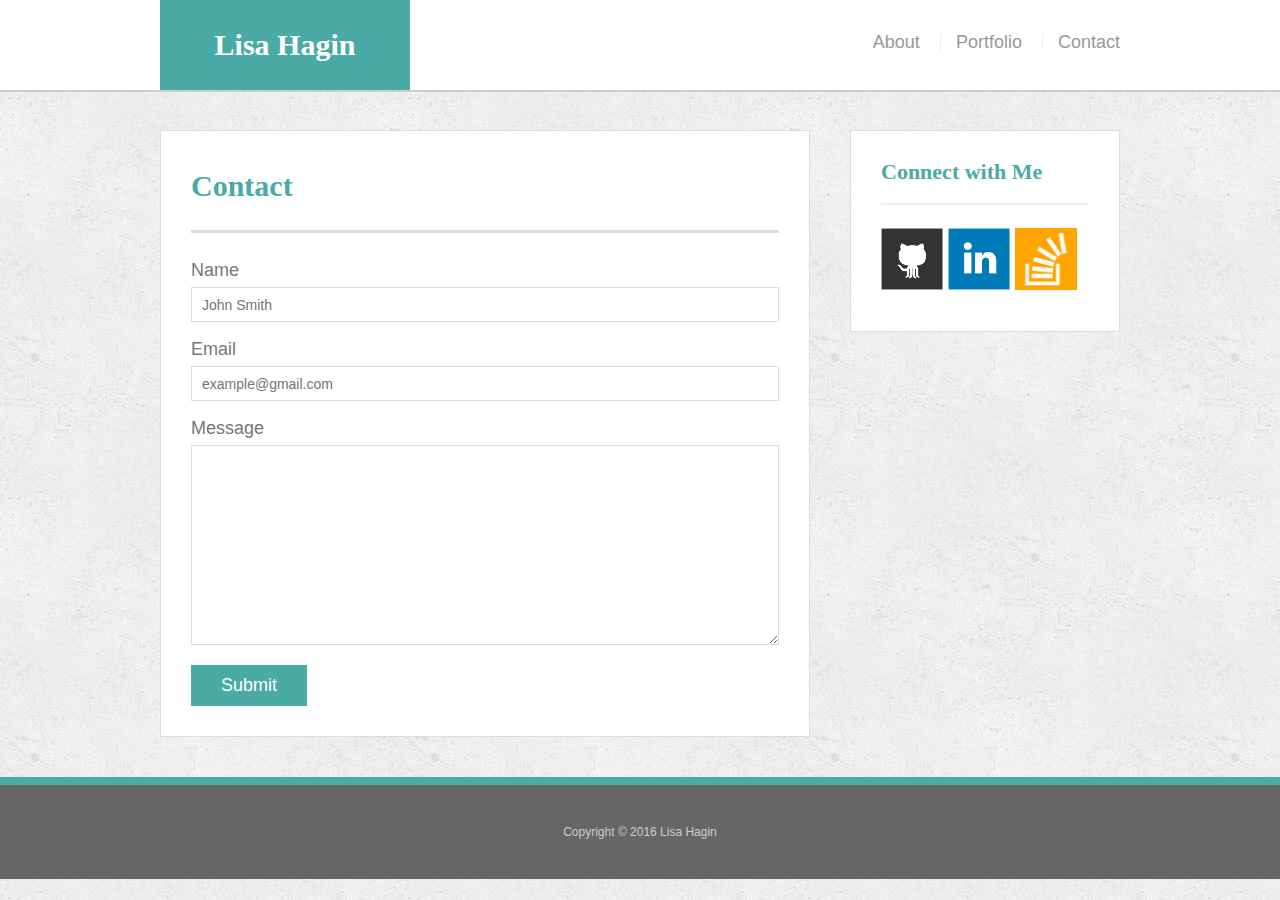
==== contact.html @ 9b8ad6ef "files setup for media queries" ====
<!doctype html>
<html lang="en-us">

<head>
  <meta charset="UTF-8">
  <title>Contact | Lisa Hagin</title>
  <link rel="stylesheet" type="text/css" href="assets/css/reset.css">
  <link rel="stylesheet" type="text/css" href="assets/css/style.css">
</head>

<body>

  <header id="masthead">
    <div class="container">
      <a href="index.html" id="logo">Lisa Hagin</a>
      <nav>
        <a href="index.html">About</a>
        <a href="portfolio.html">Portfolio</a>
        <a href="contact.html">Contact</a>
      </nav>
    </div>
  </header>

  <div id="main-container" class="container">
    <section class="main-section">
      <h1>Contact</h1>

      <form id="contact-form">
        <ul>
          <li>
            <label for="name">Name</label>
            <input type="text" id="name" name="name" placeholder="John Smith" required="required">
          </li>
          <li>
            <label for="email">Email</label>
            <input type="email" id="email" name="email" placeholder="example@gmail.com" required="required">
          </li>
          <li>
            <label for="message">Message</label>
            <textarea id="message" name="message" required="required"></textarea>
          </li>
        </ul>
        <input type="submit">
      </form>

    </section>

    <section class="sidebar">
      <div id="connect">
        <h2>Connect with Me</h2>

        <a href="#"><img src="assets/images/github-128.png" class="social" alt="GitHub" /></a>
        <a href="#"><img src="assets/images/linkedin-128.png" class="social" alt="LinkedIn" /></a>
        <a href="#"><img src="assets/images/stackoverflow-128.png" class="social" alt="Stack Overflow" /></a>
      </div>
    </section>
  </div>

  <footer>
    <div class="container">
      Copyright &copy; 2016 Lisa Hagin
    </div>
  </footer>
</body>

</html>
---- assets/css/style.css ----
body {
  font-family: 'Arial', 'Helvetica Neue', Helvetica, sans-serif;
  font-size: 18px;
  color: #777;
  line-height: 34px;
  background: url("../images/concrete_seamless.png");
}

* {
  box-sizing: border-box;
}


/*general*/

.container {
  clear: both;
  margin: 0 auto;
  width: 100%;
  max-width: 960px;
}

h1,
h2,
h3,
p {
  margin-bottom: 20px;
}

p:last-child {
  margin-bottom: 0;
}

h1,
h2,
h3 {
  font-family: 'Georgia', Times, Times New Roman, serif;
  color: #4aaaa5;
  font-weight: 700;
}

h1 {
  padding-bottom: 20px;
  font-size: 30px;
  line-height: 49px;
  border-bottom: 3px solid #ddd;
}

h2,
h3 {
  font-size: 22px;
}


/*header*/

#masthead {
  position: fixed;
  z-index: 99;
  margin: 0 0 30px;
  overflow: auto;
  width: 100%;
  color: #fff;
  background: #fff;
  border-bottom: 2px solid #ccc;
}

#logo {
  width: 250px;
  height: 90px;
  float: left;
  font-family: 'Georgia', Times, Times New Roman, serif;
  text-align: center;
  line-height: 90px;
  color: #fff;
  font-weight: 700;
  font-size: 30px;
  text-decoration: none;
  background: #4aaaa5;
}

nav {
  float: right;
  margin-top: 25px;
}

nav a {
  display: inline-block;
  margin-left: 15px;
  padding-left: 15px;
  color: #999;
  text-decoration: none;
  line-height: 18px;
  border-left: 1px solid #efefef;
}

nav a:first-child {
  border-left: 0 none;
}


/*footer*/

footer {
  padding: 30px 0;
  clear: both;
  color: #fff;
  color: #ccc;
  font-size: 12px;
  text-align: center;
  background: #666;
  border-top: 8px solid #4aaaa5;
}


/*sidebar*/

.sidebar {
  padding: 30px;
  width: 100%;
  max-width: 270px;
  float: right;
  margin-bottom: 20px;
  background: #fff;
  border: 1px solid #ddd;
}

h3,
.sidebar h2 {
  padding-bottom: 20px;
  margin-bottom: 15px;
  line-height: 22px;
  border-bottom: 2px solid #eee;
}

.social {
  width: 62px;
  height: 62px;
  margin-top: 8px;
  margin-right: 5px;
}

.social:last-child {
  margin-right: 0;
}


/*main*/

#main-container {
  padding-top: 130px;
}

.main-section {
  padding: 30px;
  margin: 0 0 40px 0;
  width: 100%;
  max-width: 650px;
  float: left;
  background: #fff;
  border: 1px solid #ddd;
}


/*portfolio page*/

.work {
  position: relative;
  width: 274px;
  overflow: auto;
  float: left;
  margin: 20px 0 25px;
}

.work:nth-child(even) {
  margin-right: 40px;
}

.work img {
  width: 100%;
  border: 0 none;
  opacity: .8;
}

.work h3 {
  position: absolute;
  bottom: 20px;
  margin-bottom: 0;
  padding: 15px;
  width: 100%;
  color: #fff;
  text-align: center;
  line-height: 30px;
  font-weight: 300;
  background: #4aaaa5;
  border-bottom: 0;
}

.auth-image {
  width: 200px;
  height: auto;
  margin-top: 10px;
  margin-right: 25px;
  float: left;
}


/*contact page*/

#contact-form ul {
  margin-bottom: 20px;
}

#contact-form li {
  margin-bottom: 10px;
}

label,
input[type=text],
input[type=email],
textarea {
  display: block;
  width: 100%;
}

input[type=text],
input[type=email],
textarea {
  height: 35px;
  padding: 0 10px;
  font-size: 14px;
  border: 1px solid #ddd;
}

textarea {
  height: 200px;
}

input[type=submit] {
  padding: 10px 30px;
  color: #fff;
  font-size: 18px;
  cursor: pointer;
  background: #4aaaa5;
  border: 0 none;
}
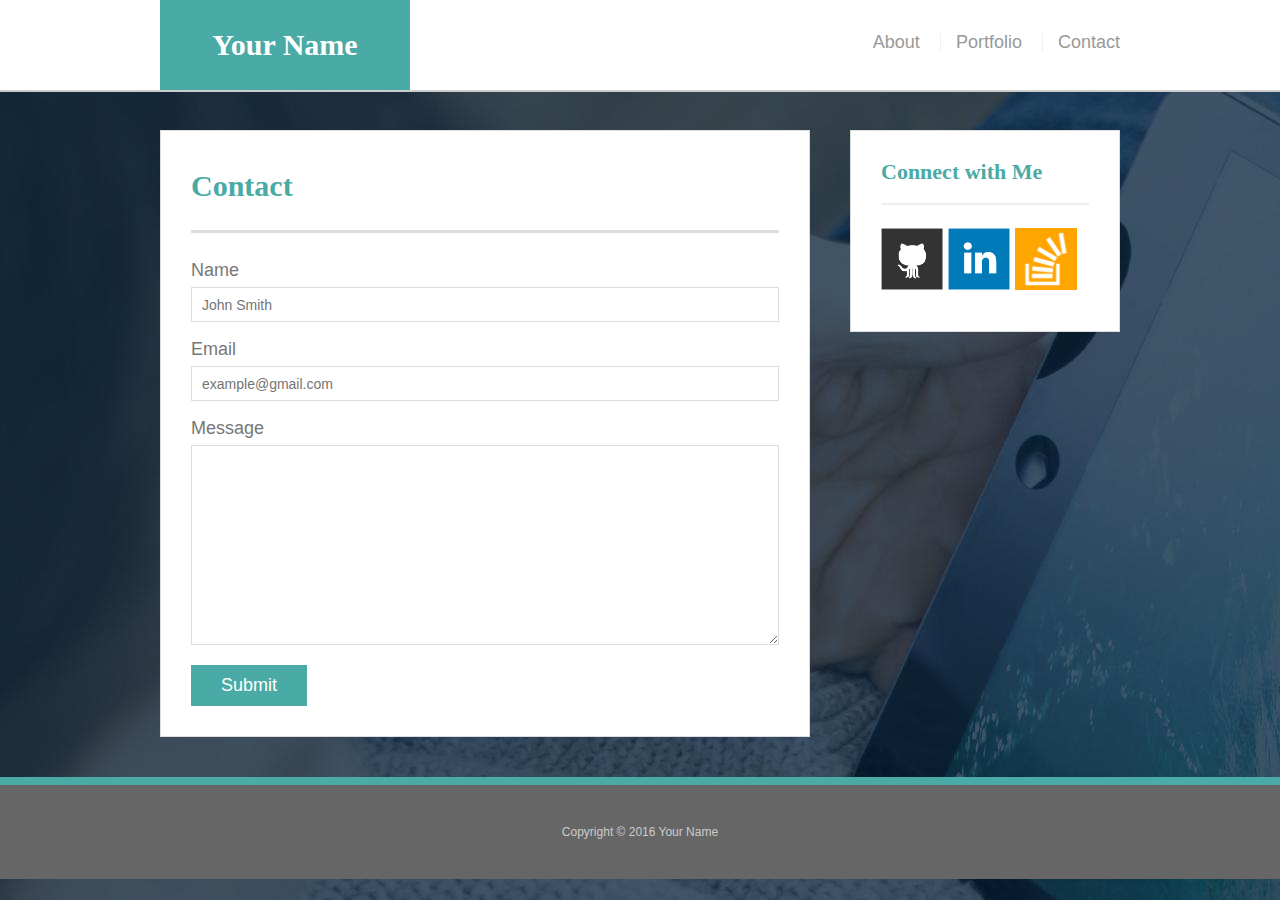
==== commit f6453549: "updated files for responsive HW exercise" ====
--- a/contact.html
+++ b/contact.html
@@ -3,7 +3,7 @@
 
 <head>
   <meta charset="UTF-8">
-  <title>Contact | Lisa Hagin</title>
+  <title>Contact | Your Name</title>
   <link rel="stylesheet" type="text/css" href="assets/css/reset.css">
   <link rel="stylesheet" type="text/css" href="assets/css/style.css">
 </head>
@@ -12,7 +12,7 @@
 
   <header id="masthead">
     <div class="container">
-      <a href="index.html" id="logo">Lisa Hagin</a>
+      <a href="index.html" id="logo">Your Name</a>
       <nav>
         <a href="index.html">About</a>
         <a href="portfolio.html">Portfolio</a>
@@ -58,7 +58,7 @@
 
   <footer>
     <div class="container">
-      Copyright &copy; 2016 Lisa Hagin
+      Copyright &copy; 2016 Your Name
     </div>
   </footer>
 </body>
--- a/assets/css/style.css
+++ b/assets/css/style.css
@@ -3,7 +3,7 @@
   font-size: 18px;
   color: #777;
   line-height: 34px;
-  background: url("../images/concrete_seamless.png");
+  background: url("../images/large-background.jpg");
 }
 
 * {
@@ -243,4 +243,98 @@
   cursor: pointer;
   background: #4aaaa5;
   border: 0 none;
-}+}
+
+@media only screen and (max-width: 980px) {
+
+   .main-section {
+    /*padding: 30px;
+    margin: 0 0 40px 0;*/
+    width: 60%; 
+    /*background: #fff;
+    border: 1px solid #ddd;*/
+  }
+
+  .container {
+    clear: both;
+    margin: 0 auto;
+    width: 80%;
+    /*max-width: 960px;*/
+  }
+}
+
+@media only screen and (max-width: 768px) {
+  .masthead {
+    padding: 30px;
+    margin: 0 0 40px 0;
+    width: 80%; 
+    background: #fff;
+    border: 1px solid #ddd;
+  }
+
+  .main-section {
+    padding: 30px;
+    margin: 0 0 20px 0;
+    width: 100%; 
+    background: #fff;
+    border: 1px solid #ddd;
+  }
+
+  .sidebar {
+    clear: both;
+    margin: 0 auto 20px;
+    width: 100%;
+    max-width: 960px;
+  }
+}
+
+@media only screen and (max-width: 640px) {
+  .masthead {
+    padding: 30px;
+    margin: 0 0 40px 0;
+    width: 80%; 
+    background: #fff;
+    border: 1px solid #ddd;
+  }
+
+  
+
+  /*.main-section {
+    padding: 30px;
+    margin: 0 0 40px 0;
+    width: 100%; 
+    background: #fff;
+    border: 1px solid #ddd;
+  }
+
+  .sidebar {
+    clear: both;
+    margin: 0 auto;
+    width: 100%;
+    max-width: 960px;
+  }
+
+  #logo {
+  width: 100%;
+  height:60px;
+  float: left;
+  font-family: 'Georgia', Times, Times New Roman, serif;
+  text-align: center;
+  line-height: 60px;
+  color: #fff;
+  font-weight: 700;
+  font-size: 24px;
+  text-decoration: none;
+  background: #4aaaa5;
+ }
+
+ .auth-image {
+  width: 100%;
+  height: auto;
+  margin-top: 10px;
+  margin-right: 25px;
+  float: left;
+ }*/
+}
+
+
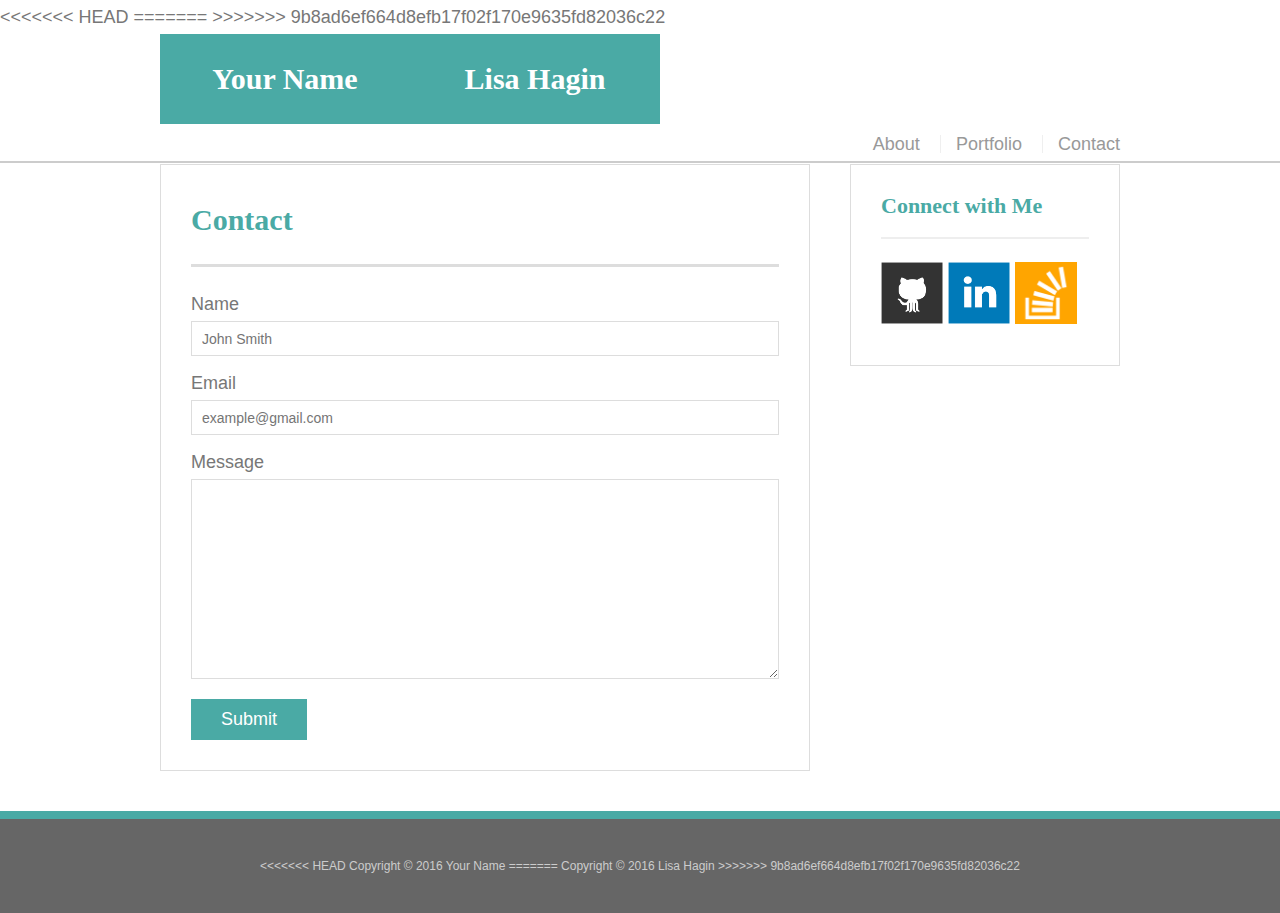
==== commit 8fc5eeef: "adding updated responsive hw files" ====
--- a/contact.html
+++ b/contact.html
@@ -3,7 +3,11 @@
 
 <head>
   <meta charset="UTF-8">
+<<<<<<< HEAD
   <title>Contact | Your Name</title>
+=======
+  <title>Contact | Lisa Hagin</title>
+>>>>>>> 9b8ad6ef664d8efb17f02f170e9635fd82036c22
   <link rel="stylesheet" type="text/css" href="assets/css/reset.css">
   <link rel="stylesheet" type="text/css" href="assets/css/style.css">
 </head>
@@ -12,7 +16,11 @@
 
   <header id="masthead">
     <div class="container">
+<<<<<<< HEAD
       <a href="index.html" id="logo">Your Name</a>
+=======
+      <a href="index.html" id="logo">Lisa Hagin</a>
+>>>>>>> 9b8ad6ef664d8efb17f02f170e9635fd82036c22
       <nav>
         <a href="index.html">About</a>
         <a href="portfolio.html">Portfolio</a>
@@ -58,7 +66,11 @@
 
   <footer>
     <div class="container">
+<<<<<<< HEAD
       Copyright &copy; 2016 Your Name
+=======
+      Copyright &copy; 2016 Lisa Hagin
+>>>>>>> 9b8ad6ef664d8efb17f02f170e9635fd82036c22
     </div>
   </footer>
 </body>
--- a/assets/css/style.css
+++ b/assets/css/style.css
@@ -3,7 +3,11 @@
   font-size: 18px;
   color: #777;
   line-height: 34px;
+<<<<<<< HEAD
   background: url("../images/large-background.jpg");
+=======
+  background: url("../images/concrete_seamless.png");
+>>>>>>> 9b8ad6ef664d8efb17f02f170e9635fd82036c22
 }
 
 * {
@@ -243,6 +247,7 @@
   cursor: pointer;
   background: #4aaaa5;
   border: 0 none;
+<<<<<<< HEAD
 }
 
 @media only screen and (max-width: 980px) {
@@ -338,3 +343,6 @@
 }
 
 
+=======
+}
+>>>>>>> 9b8ad6ef664d8efb17f02f170e9635fd82036c22
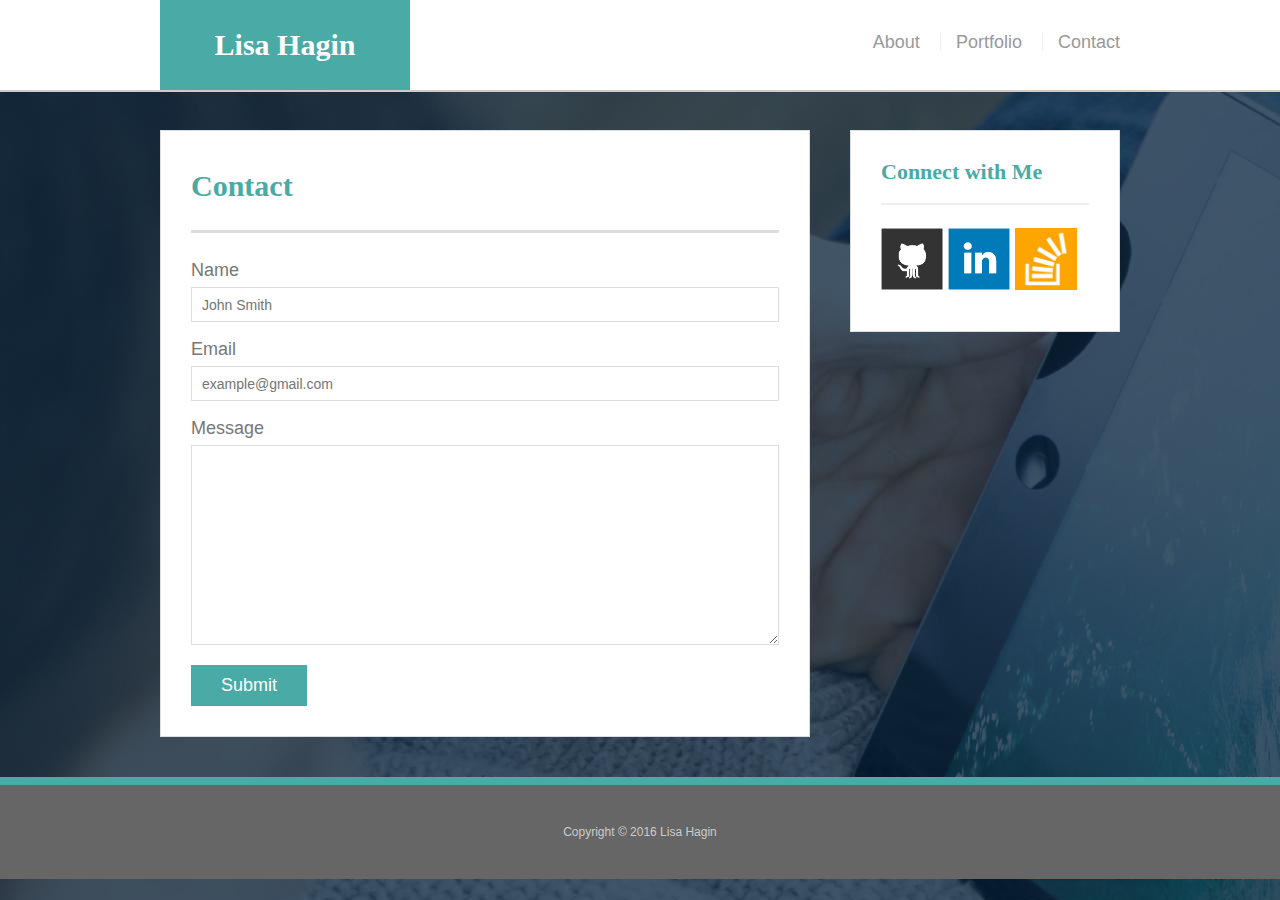
==== commit 3d48528f: "homework part 1" ====
--- a/contact.html
+++ b/contact.html
@@ -3,11 +3,8 @@
 
 <head>
   <meta charset="UTF-8">
-<<<<<<< HEAD
-  <title>Contact | Your Name</title>
-=======
+  <meta name="viewport" content="width=device-width, initial-scale=1.0">
   <title>Contact | Lisa Hagin</title>
->>>>>>> 9b8ad6ef664d8efb17f02f170e9635fd82036c22
   <link rel="stylesheet" type="text/css" href="assets/css/reset.css">
   <link rel="stylesheet" type="text/css" href="assets/css/style.css">
 </head>
@@ -16,11 +13,9 @@
 
   <header id="masthead">
     <div class="container">
-<<<<<<< HEAD
-      <a href="index.html" id="logo">Your Name</a>
-=======
+
       <a href="index.html" id="logo">Lisa Hagin</a>
->>>>>>> 9b8ad6ef664d8efb17f02f170e9635fd82036c22
+
       <nav>
         <a href="index.html">About</a>
         <a href="portfolio.html">Portfolio</a>
@@ -57,20 +52,19 @@
       <div id="connect">
         <h2>Connect with Me</h2>
 
-        <a href="#"><img src="assets/images/github-128.png" class="social" alt="GitHub" /></a>
-        <a href="#"><img src="assets/images/linkedin-128.png" class="social" alt="LinkedIn" /></a>
-        <a href="#"><img src="assets/images/stackoverflow-128.png" class="social" alt="Stack Overflow" /></a>
+        <a href="https://github.com/haginl1"><img src="assets/images/github-128.png" class="social" alt="GitHub" /></a>
+        <a href="https://www.linkedin.com/in/lisahagin"><img src="assets/images/linkedin-128.png" class="social" alt="LinkedIn" /></a>
+        <a href="http://stackoverflow.com/users/7269962/lisa-hagin?tab=profile" /><img src="assets/images/stackoverflow-128.png" class="social" alt="Stack Overflow" /></a>
+        
       </div>
     </section>
   </div>
 
   <footer>
     <div class="container">
-<<<<<<< HEAD
-      Copyright &copy; 2016 Your Name
-=======
+
       Copyright &copy; 2016 Lisa Hagin
->>>>>>> 9b8ad6ef664d8efb17f02f170e9635fd82036c22
+
     </div>
   </footer>
 </body>
--- a/assets/css/style.css
+++ b/assets/css/style.css
@@ -3,13 +3,13 @@
   font-size: 18px;
   color: #777;
   line-height: 34px;
-<<<<<<< HEAD
+
   background: url("../images/large-background.jpg");
-=======
-  background: url("../images/concrete_seamless.png");
->>>>>>> 9b8ad6ef664d8efb17f02f170e9635fd82036c22
-}
-
+
+  
+/*background: url("../images/concrete_seamless.png");*/
+
+}
 * {
   box-sizing: border-box;
 }
@@ -114,6 +114,8 @@
   text-align: center;
   background: #666;
   border-top: 8px solid #4aaaa5;
+  
+
 }
 
 
@@ -269,80 +271,83 @@
 }
 
 @media only screen and (max-width: 768px) {
-  .masthead {
-    padding: 30px;
-    margin: 0 0 40px 0;
-    width: 80%; 
-    background: #fff;
-    border: 1px solid #ddd;
+    .masthead {
+      padding: 30px;
+      margin: 0 0 40px 0;
+      width: 80%; 
+      background: #fff;
+      border: 1px solid #ddd;
+    }
+
+    .main-section {
+      padding: 30px;
+      margin: 0 0 20px 0;
+      width: 100%; 
+      background: #fff;
+      border: 1px solid #ddd;
+    }
+
+    .sidebar {
+      clear: both;
+      margin: 0 auto 20px;
+      width: 100%;
+      max-width: 960px;
+    }
   }
 
-  .main-section {
-    padding: 30px;
-    margin: 0 0 20px 0;
-    width: 100%; 
-    background: #fff;
-    border: 1px solid #ddd;
+@media only screen and (max-width: 640px) {
+    .masthead {
+      width: 80%; 
+      background: #fff;
+      border: 1px solid #ddd;
+    }
+
+    .container {
+        clear: both;
+        margin: 0 auto;
+        width: 80%;
+        /*max-width: 960px;*/
+      }
+  
+    nav a {
+      display: inline-block;
+      color: #999;
+      text-decoration: none;
+      line-height: 18px;
+      border-left: 1px solid #efefef;
+      margin-left:50px;
+      }
+
+    nav a:first-child {
+      border-left: 0 none;
+      }
+
+    nav {
+      clear: both;
+      margin-top: 0;
+      float:none;
+
+      }
+
+      #logo {
+      width: 100%;
+      height:60px;
+      float: left;
+      font-family: 'Georgia', Times, Times New Roman, serif;
+      text-align: center;
+      line-height: 60px;
+      color: #fff;
+      font-weight: 700;
+      font-size: 24px;
+      text-decoration: none;
+      background: #4aaaa5;
+     }
+
+     .auth-image {
+      width: 100%;
+      height: auto;
+      margin-top: 10px;
+      margin-right: 25px;
+      
+     }
   }
-
-  .sidebar {
-    clear: both;
-    margin: 0 auto 20px;
-    width: 100%;
-    max-width: 960px;
-  }
-}
-
-@media only screen and (max-width: 640px) {
-  .masthead {
-    padding: 30px;
-    margin: 0 0 40px 0;
-    width: 80%; 
-    background: #fff;
-    border: 1px solid #ddd;
-  }
-
-  
-
-  /*.main-section {
-    padding: 30px;
-    margin: 0 0 40px 0;
-    width: 100%; 
-    background: #fff;
-    border: 1px solid #ddd;
-  }
-
-  .sidebar {
-    clear: both;
-    margin: 0 auto;
-    width: 100%;
-    max-width: 960px;
-  }
-
-  #logo {
-  width: 100%;
-  height:60px;
-  float: left;
-  font-family: 'Georgia', Times, Times New Roman, serif;
-  text-align: center;
-  line-height: 60px;
-  color: #fff;
-  font-weight: 700;
-  font-size: 24px;
-  text-decoration: none;
-  background: #4aaaa5;
- }
-
- .auth-image {
-  width: 100%;
-  height: auto;
-  margin-top: 10px;
-  margin-right: 25px;
-  float: left;
- }*/
-}
-
-
-=======
-}
->>>>>>> 9b8ad6ef664d8efb17f02f170e9635fd82036c22
